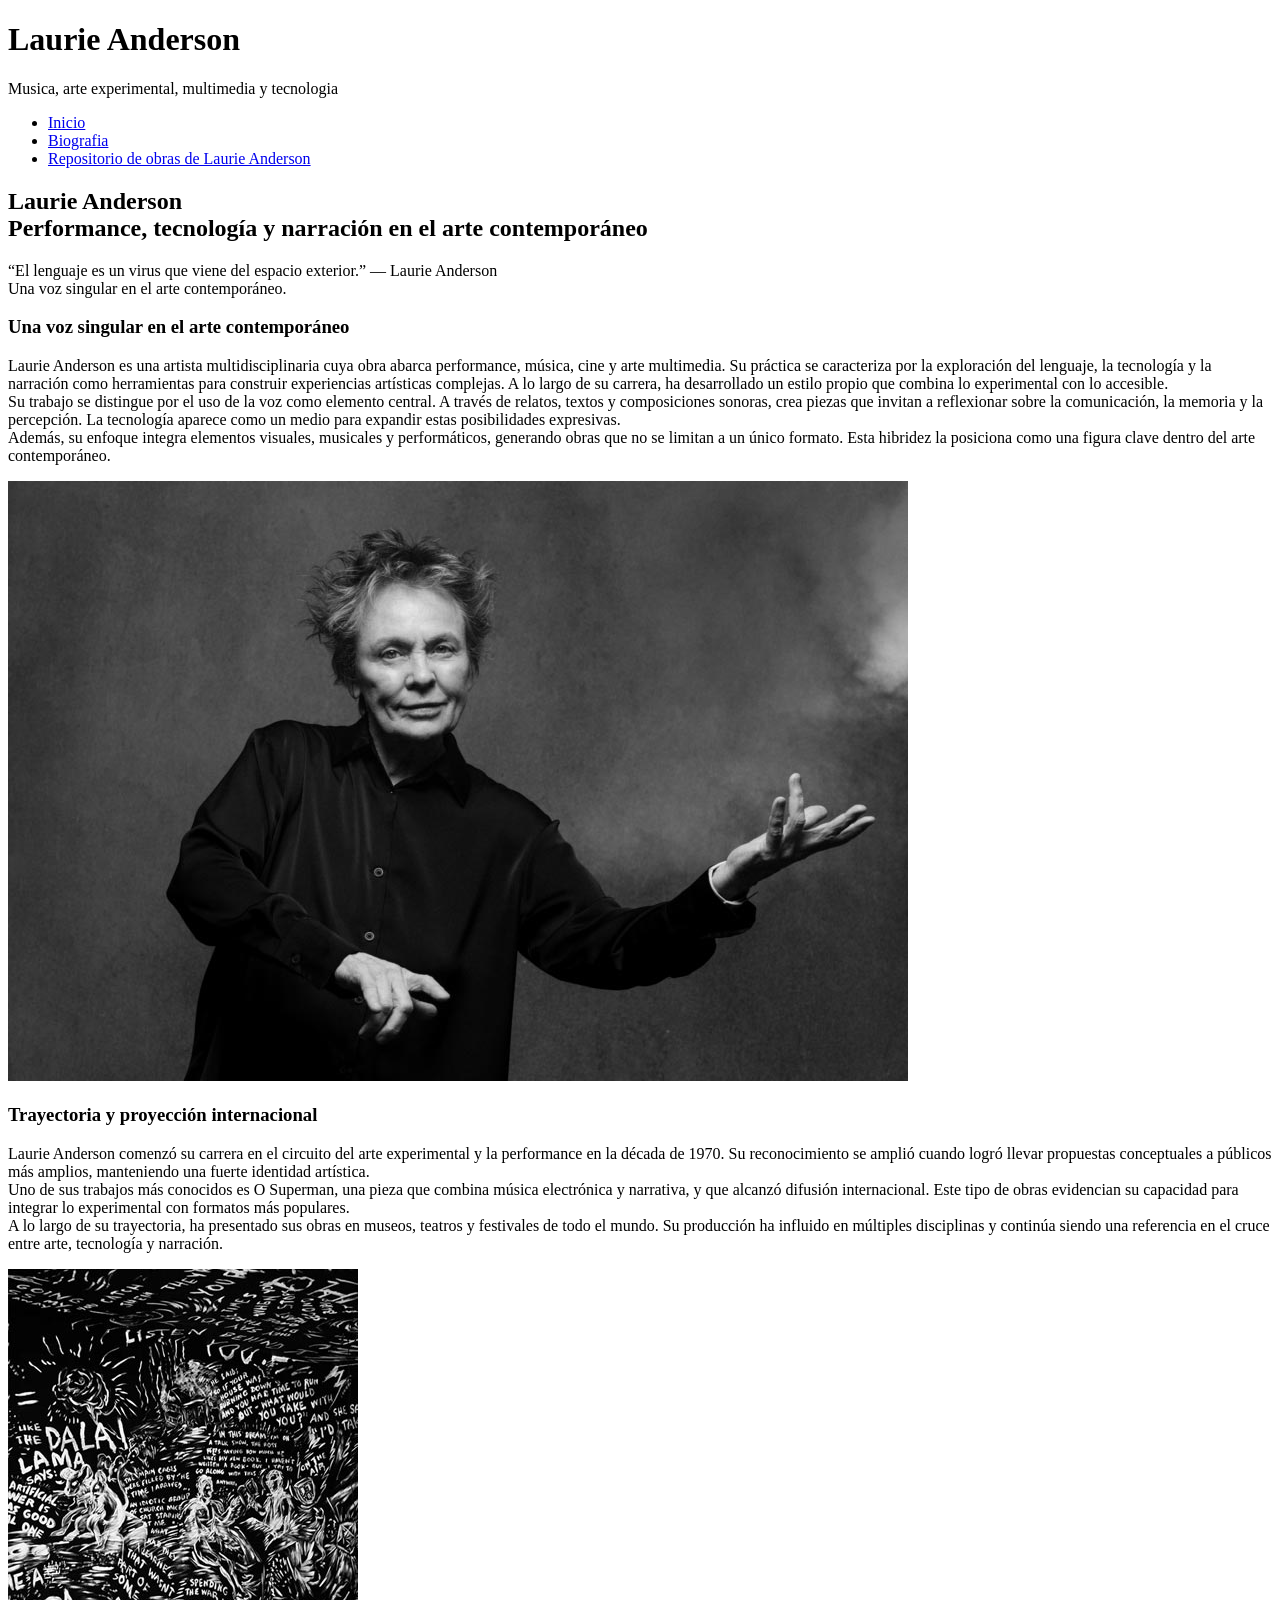
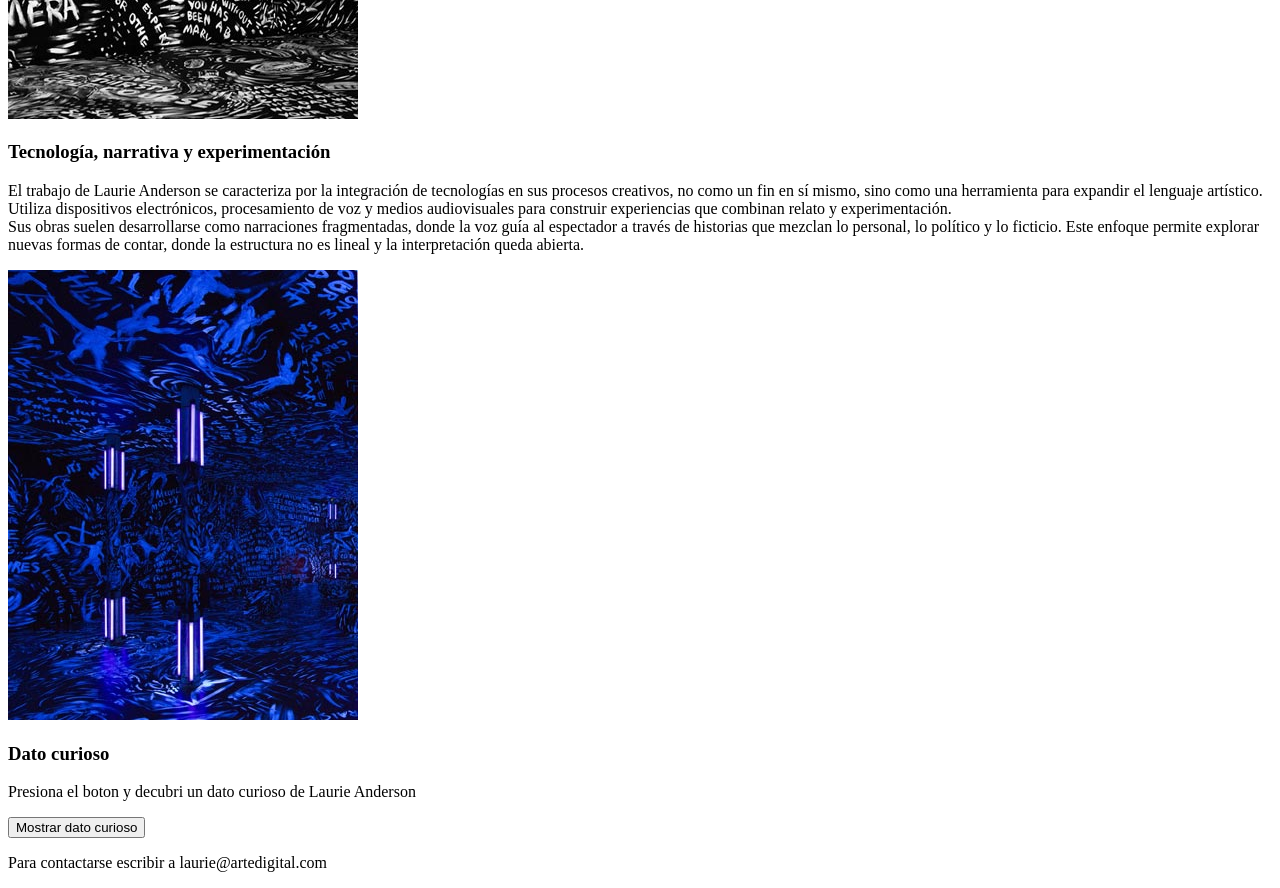
==== index.html @ 4a8b18e0 "comentarios borre comentarios que habia hecho para no olvidarme de agregar la informacion que nos di" ====
<!DOCTYPE html>
<html lang="en">
<head>
    <meta charset="UTF-8">
    <title>Laurie Anderson: indice</title>
    <link href="fuente" rel="stylesheet"> <!--FUENTE DE GOOGLE-->
    <link rel="stylesheet" href="css/styles.css">
</head>
<body>
    <div class="container">
        <header>
            <h1>Laurie Anderson</h1>
            <p> Musica, arte experimental, multimedia y tecnologia</p>
        </header>
        <nav>
            <ul>
                <li><a href="index.html" class="activo"> Inicio </a></li>
                <li><a href="html/pagina2.html"> Biografia</a></li>
                <li><a href="html/pagina3.html"> Repositorio de obras de Laurie Anderson </a></li>
            </ul>
        </nav>
<!--aca empiexo con el layout de la consigna del recu-->
<main>
   <h2> Laurie Anderson <br> Performance, tecnología y narración en el arte contemporáneo</h2> 
    <p>
        “El lenguaje es un virus que viene del espacio exterior.” — Laurie Anderson <br>
        Una voz singular en el arte contemporáneo.
    </p>
</main>
<section class="columnas-3">
    <article>
        <h3> Una voz singular en el arte contemporáneo </h3>
        <p>
            Laurie Anderson es una artista multidisciplinaria cuya obra abarca performance, música, 
            cine y arte multimedia. Su práctica se caracteriza por la exploración del lenguaje, 
            la tecnología y la narración como herramientas para construir experiencias artísticas 
            complejas. A lo largo de su carrera, ha desarrollado un estilo propio que combina lo 
            experimental con lo accesible. <br>
            Su trabajo se distingue por el uso de la voz como elemento central. A través de relatos, 
            textos y composiciones sonoras, crea piezas que invitan a reflexionar sobre la comunicación, 
            la memoria y la percepción. La tecnología aparece como un medio para expandir estas 
            posibilidades expresivas. <br>
            Además, su enfoque integra elementos visuales, musicales y performáticos, generando obras 
            que no se limitan a un único formato. Esta hibridez la posiciona como una figura clave dentro 
            del arte contemporáneo.
        </p>
        <img src="multimedia/anderson1.jpg" alt="Foto de Laurie Anderson">
    </article>
    <article>
        <h3> Trayectoria y proyección internacional </h3>
        <p>
            Laurie Anderson comenzó su carrera en el circuito del arte experimental y la performance en la 
            década de 1970. Su reconocimiento se amplió cuando logró llevar propuestas conceptuales a públicos 
            más amplios, manteniendo una fuerte identidad artística. <br>
            Uno de sus trabajos más conocidos es O Superman, una pieza que combina música electrónica y 
            narrativa, y que alcanzó difusión internacional. Este tipo de obras evidencian su capacidad para 
            integrar lo experimental con formatos más populares. <br> 
            A lo largo de su trayectoria, ha presentado sus obras en museos, teatros y festivales de todo el mundo. 
            Su producción ha influido en múltiples disciplinas y continúa siendo una referencia en el cruce entre 
            arte, tecnología y narración. 
        </p>
        <img src="multimedia/anderson2.jpg" alt="Foto de Laurie Anderson">
    </article>
    <article>
        <h3> Tecnología, narrativa y experimentación </h3>
        <p>
            El trabajo de Laurie Anderson se caracteriza por la integración de tecnologías en sus procesos 
            creativos, no como un fin en sí mismo, sino como una herramienta para expandir el lenguaje artístico. 
            Utiliza dispositivos electrónicos, procesamiento de voz y medios audiovisuales para construir experiencias 
            que combinan relato y experimentación. <br>
            Sus obras suelen desarrollarse como narraciones fragmentadas, donde la voz guía al espectador a través de 
            historias que mezclan lo personal, lo político y lo ficticio. Este enfoque permite explorar nuevas formas 
            de contar, donde la estructura no es lineal y la interpretación queda abierta.
        </p>
        <img src="multimedia/anderson3.jpg" alt="Foto de Laurie Anderson">
    </article>
</section>
<!--Dato entra aca-->
<section id="seccion-dato-curioso">
    <h3>Dato curioso</h3>
    <p id="dato-curioso-texto"> Presiona el boton y decubri un dato curioso de Laurie Anderson</p>
    <button id="btn-dato-curioso">Mostrar dato curioso</button>
</section>
</main>
<footer>
    <p> Para contactarse escribir a laurie@artedigital.com </p>
</footer>
</div>
<!--Script--->
<script src="js/index.js"></script>
</body>
</html>
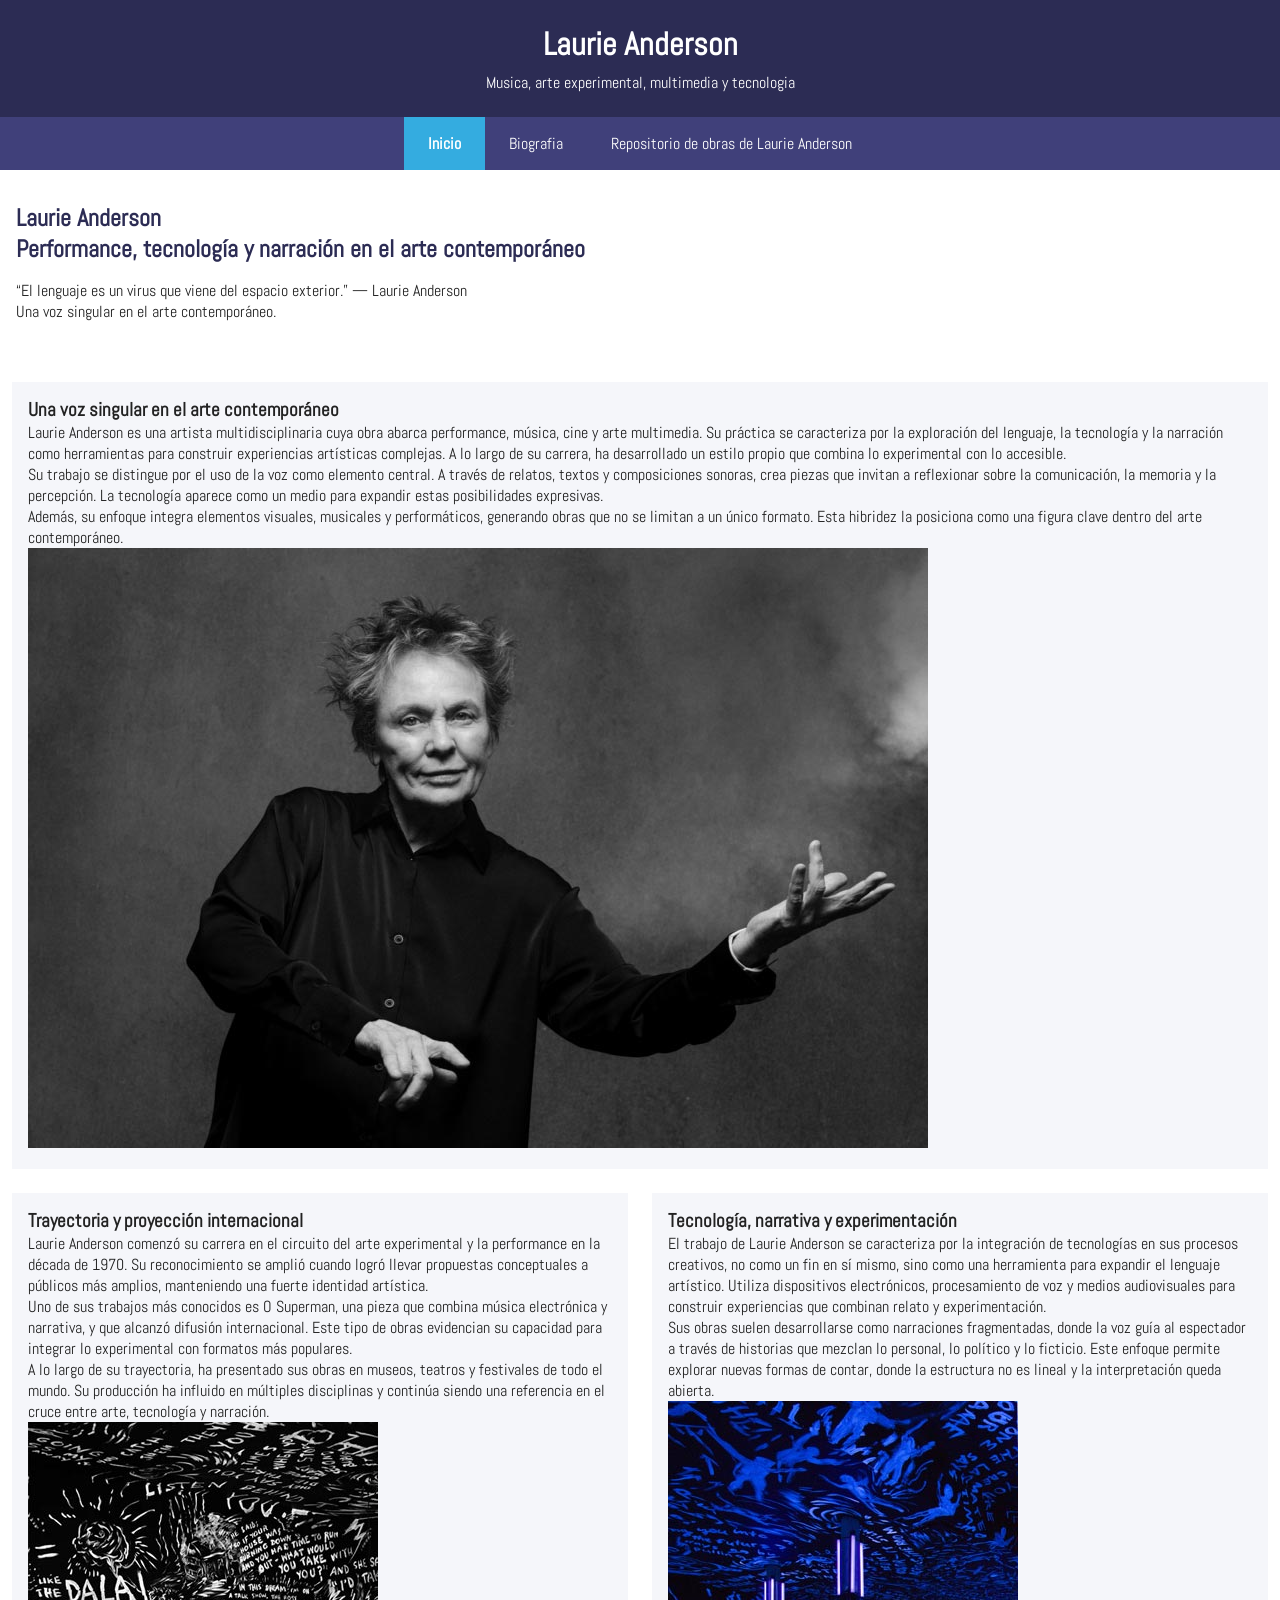
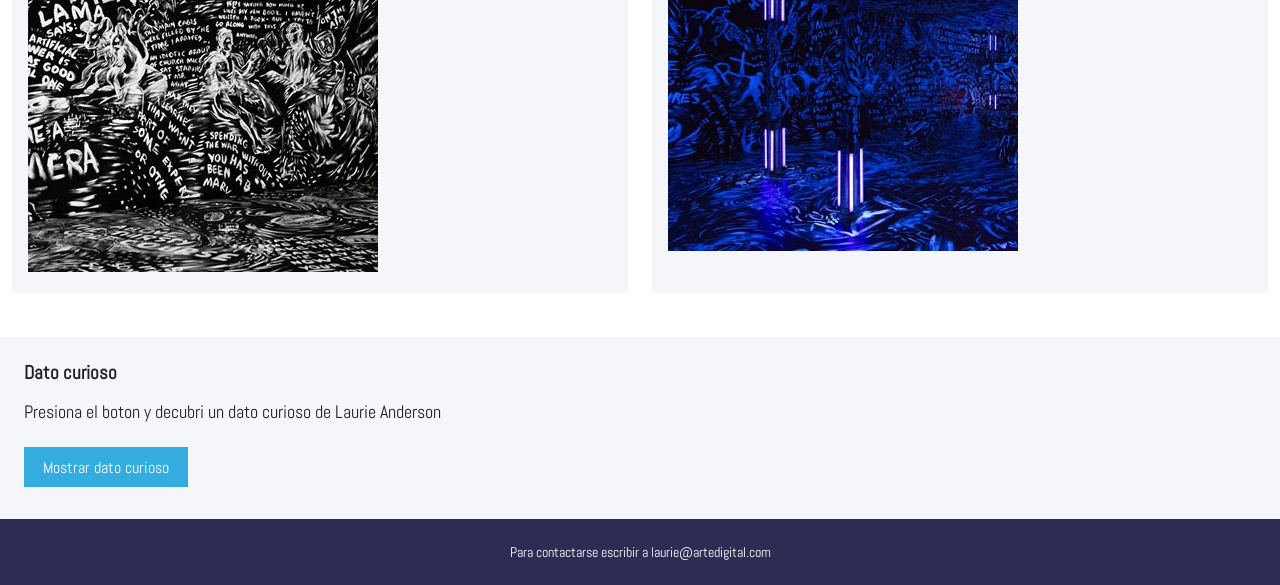
==== commit 8bfe485c: "link tenia mal linkeadas las paginas y mi web no estaba funcionando, creo que ahi se resolvio" ====
--- a/index.html
+++ b/index.html
@@ -3,7 +3,7 @@
 <head>
     <meta charset="UTF-8">
     <title>Laurie Anderson: indice</title>
-    <link href="fuente" rel="stylesheet"> <!--FUENTE DE GOOGLE-->
+    <link href="https://fonts.googleapis.com/css2?family=Abel&display=swap" rel="stylesheet">
     <link rel="stylesheet" href="css/styles.css">
 </head>
 <body>
@@ -15,8 +15,8 @@
         <nav>
             <ul>
                 <li><a href="index.html" class="activo"> Inicio </a></li>
-                <li><a href="html/pagina2.html"> Biografia</a></li>
-                <li><a href="html/pagina3.html"> Repositorio de obras de Laurie Anderson </a></li>
+                <li><a href="html/pagina1.html"> Biografia</a></li>
+                <li><a href="html/pagina2.html"> Repositorio de obras de Laurie Anderson </a></li>
             </ul>
         </nav>
 <!--aca empiexo con el layout de la consigna del recu-->
--- a/css/styles.css
+++ b/css/styles.css
@@ -0,0 +1,235 @@
+body, header, nav, main, footer, div, ul, li, h1, h2,h3, h4, p, form, input, button {
+    margin: 0;
+    padding: 0;
+    box-sizing: border-box;
+}
+/*el body y el fondo*/
+body{
+   font-family: 'Abel', Arial, sans-serif;
+   font-size: 1rem;
+   color: #222222;
+   background-image: url("../img/fondo.png");
+   background-repeat: no-repeat;
+   background-position: center;
+   background-attachment: fixed;
+   display: flex;
+   flex-direction: column;
+   align-items: center;
+}
+/*cont principal*/
+.contenedor{
+    width: 90%;
+    max-width: 75rem;
+    margin: 2rem auto;
+    background-color: #ffffff;
+    padding: 2rem;
+}
+/*encabezado*/
+header {
+    display: flex; 
+    flex-direction: column;
+    align-items: center;
+    text-align: center;
+    padding: 1.5rem 1rem;
+    background-color: #2c2c54;
+    color: #ffffff;
+}
+header h1 {
+    font-family: 'Abel', Arial, sans-serif;
+    font-size: 2rem;
+}
+header p {
+    font-size: 1rem;
+    margin-top: 0.5rem;
+}
+/*nav*/
+nav {
+    background-color: #40407a;
+}
+nav ul {
+    list-style: none; 
+    display: flex; 
+    flex-direction: row; 
+    justify-content: center; 
+    flex-wrap: wrap; 
+}
+nav ul li a {
+    display: block;
+    padding: 1rem 1.5rem;
+    color: #ffffff;
+    text-decoration: none;
+    font-size: 1rem;
+}
+nav ul li a:visited {
+    color: #ffffff;
+}
+nav ul li a:hover {
+    background-color: #706df3;
+}
+nav ul li a.activo {
+    background-color: #34ace0;
+    font-weight: bold;
+}
+/*main*/
+main {
+    padding: 2rem 1rem;
+}
+main h2 {
+    font-family:'Abel', Arial, sans-serif;
+    font-size: 1.5rem;
+    color: #2c2c54;
+    margin-bottom: 1rem;
+}
+main h3 {
+    font-family:'Abel', Arial, sans-serif;
+    font-size: 1.2rem;
+    color: #40407a;
+    margin: 1rem 0 0.5rem 0;
+}
+main p {
+    margin-bottom: 1rem;
+}
+main ul, 
+main ol {
+    margin: 0 0 1rem 1.5rem
+}
+.destacado {
+    font-family:'Abel', Arial, sans-serif;
+    color: #ff5252;
+    font-weight: bold;
+}
+/*layout de las 3 columnas*/
+.columnas-3 {
+    display: flex;
+    flex-direction: row;
+    flex-wrap: wrap;
+}
+.columnas-3 article {
+    flex-grow: 1;
+    flex-shrink: 1;
+    flex-basis: 15rem;
+    background-color: #f5f6fa;
+    padding: 1rem;
+    margin: 0.75rem;
+}
+/*layout de dos columnas*/
+.columnas-2 {
+    display: flex;
+    flex-direction: row;
+    flex-wrap: wrap;
+}
+.columna-chica {
+    flex-grow: 1;
+    flex-shrink: 1;
+    flex-basis: 20%;
+    background-color: #f5f6fa;
+    padding: 1rem;
+    margin: 0.75rem;
+}
+.columna-grande {
+    flex-grow: 2;
+    flex-shrink: 1;
+    flex-basis: 60%;
+    background-color: #f5f6fa;
+    padding: 1rem;
+    margin: 0.75rem;
+}
+/*imagenes*/
+main img {
+    max-width: 100%;
+    height: auto;
+    margin: 0.5rem 0;
+}
+/*las instrucciones de la consigna para interactuar en la pagina*/
+.instrucciones {
+    background-color: #fff3cd;
+    border: 0.0625rem solid #ffe08a;
+    padding: 1rem; 
+    margin-bottom: 1.5rem;
+}
+/*repo de obras*/
+#galeria {
+    display: flex;
+    flex-direction: row;
+    flex-wrap: wrap;
+    margin-top: 1rem;
+}
+.obra {
+    flex-grow: 1;
+    flex-shrink: 1;
+    flex-basis: 15rem;
+    background-color: #f5f6fa;
+    padding: 1rem;
+    margin: 0.75rem;
+    text-align: center;
+}
+/*botones de la pagina*/
+button {
+    font-family:'Abel', Arial, sans-serif;
+    font-size: 1rem;
+    padding: 0.6rem 1.2rem;
+    background-color: #34ace0;
+    color: #ffffff;
+    border: none;
+    margin: 0.5rem 0.5rem 0.5rem 0;
+}
+button:hover {
+    background-color: #227093;
+}
+/*para el dato*/
+#seccion-dato-curioso {
+    margin-top: 2rem;
+    background-color: #f5f6fa;
+    padding: 1.5rem;
+}
+#dato-curioso-texto {
+    font-size: 1.1rem;
+    margin: 1rem 0;
+}
+/*formulario*/
+.campo-formulario {
+    display: flex;
+    flex-direction: column;
+    margin-bottom: 1rem;
+    max-width: 25rem;
+}
+.campo-formulario label {
+    font-weight: bold;
+    margin-bottom: 0.3rem;
+}
+.campo-formulario input {
+    padding: 0.5rem;
+    border: 0.625rem solid #cccccc;
+    font-size: 1rem;
+}
+.mesaje-error {
+    color: #e74c3c;
+    font-weight: bold;
+}
+#mesaje-progreso {
+    font-weight: bold;
+    color: #2c2c54;
+    margin-bottom: 1rem;
+}
+.lista-obras {
+    margin: 1rem 0 1.5rem 1.5rem;
+}
+.lista-obras li {
+    margin-bottom: 0.3rem;
+}
+#resultados {
+    background-color: #f5f6fa;
+    padding: 1rem;
+    margin: 1rem 0;
+}
+#resultados p {
+    margin-bottom: 0.5rem;
+}
+/*para el pie*/
+footer {
+    text-align: center;
+    padding: 1.5rem 1rem;
+    background-color: #2c2c54;
+    color: #ffffff;
+    font-size: 0.9rem;
+}
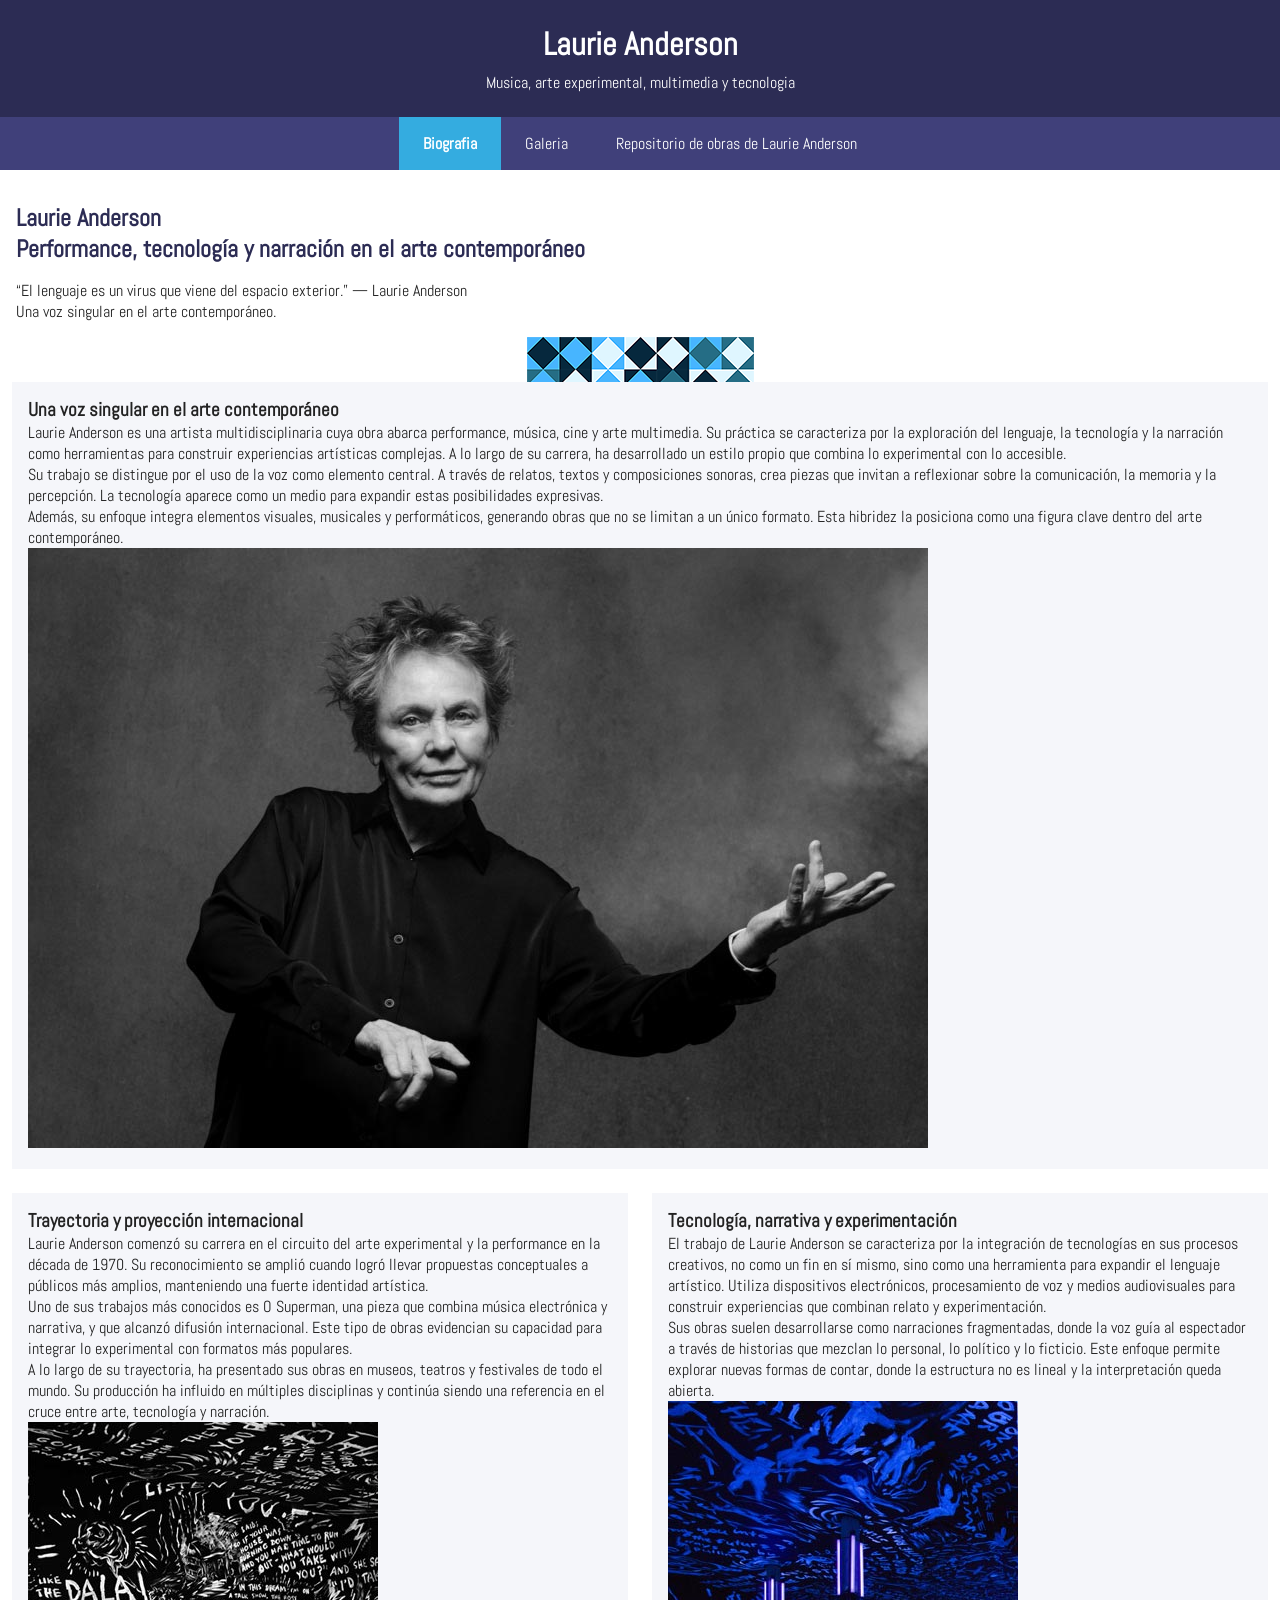
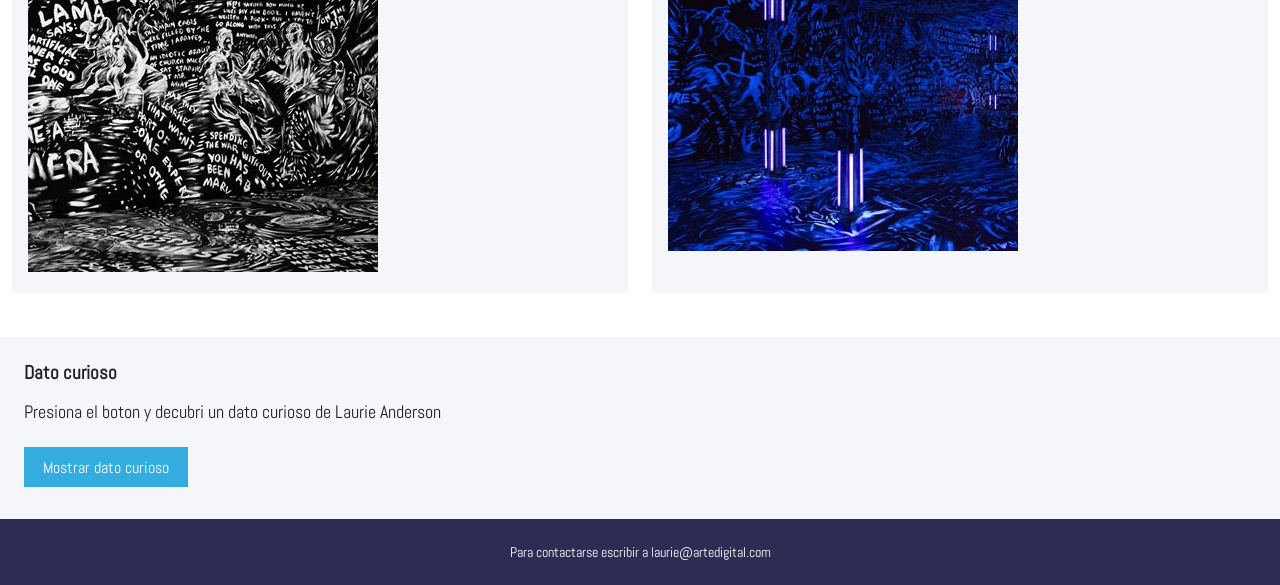
==== commit 369669a4: "correcciones" ====
--- a/index.html
+++ b/index.html
@@ -14,8 +14,8 @@
         </header>
         <nav>
             <ul>
-                <li><a href="index.html" class="activo"> Inicio </a></li>
-                <li><a href="html/pagina1.html"> Biografia</a></li>
+                <li><a href="index.html" class="activo"> Biografia </a></li>
+                <li><a href="html/pagina1.html"> Galeria </a></li>
                 <li><a href="html/pagina2.html"> Repositorio de obras de Laurie Anderson </a></li>
             </ul>
         </nav>
--- a/css/styles.css
+++ b/css/styles.css
@@ -8,7 +8,7 @@
    font-family: 'Abel', Arial, sans-serif;
    font-size: 1rem;
    color: #222222;
-   background-image: url("../img/fondo.png");
+   background-image: url("../multimedia/fondo.png");
    background-repeat: no-repeat;
    background-position: center;
    background-attachment: fixed;
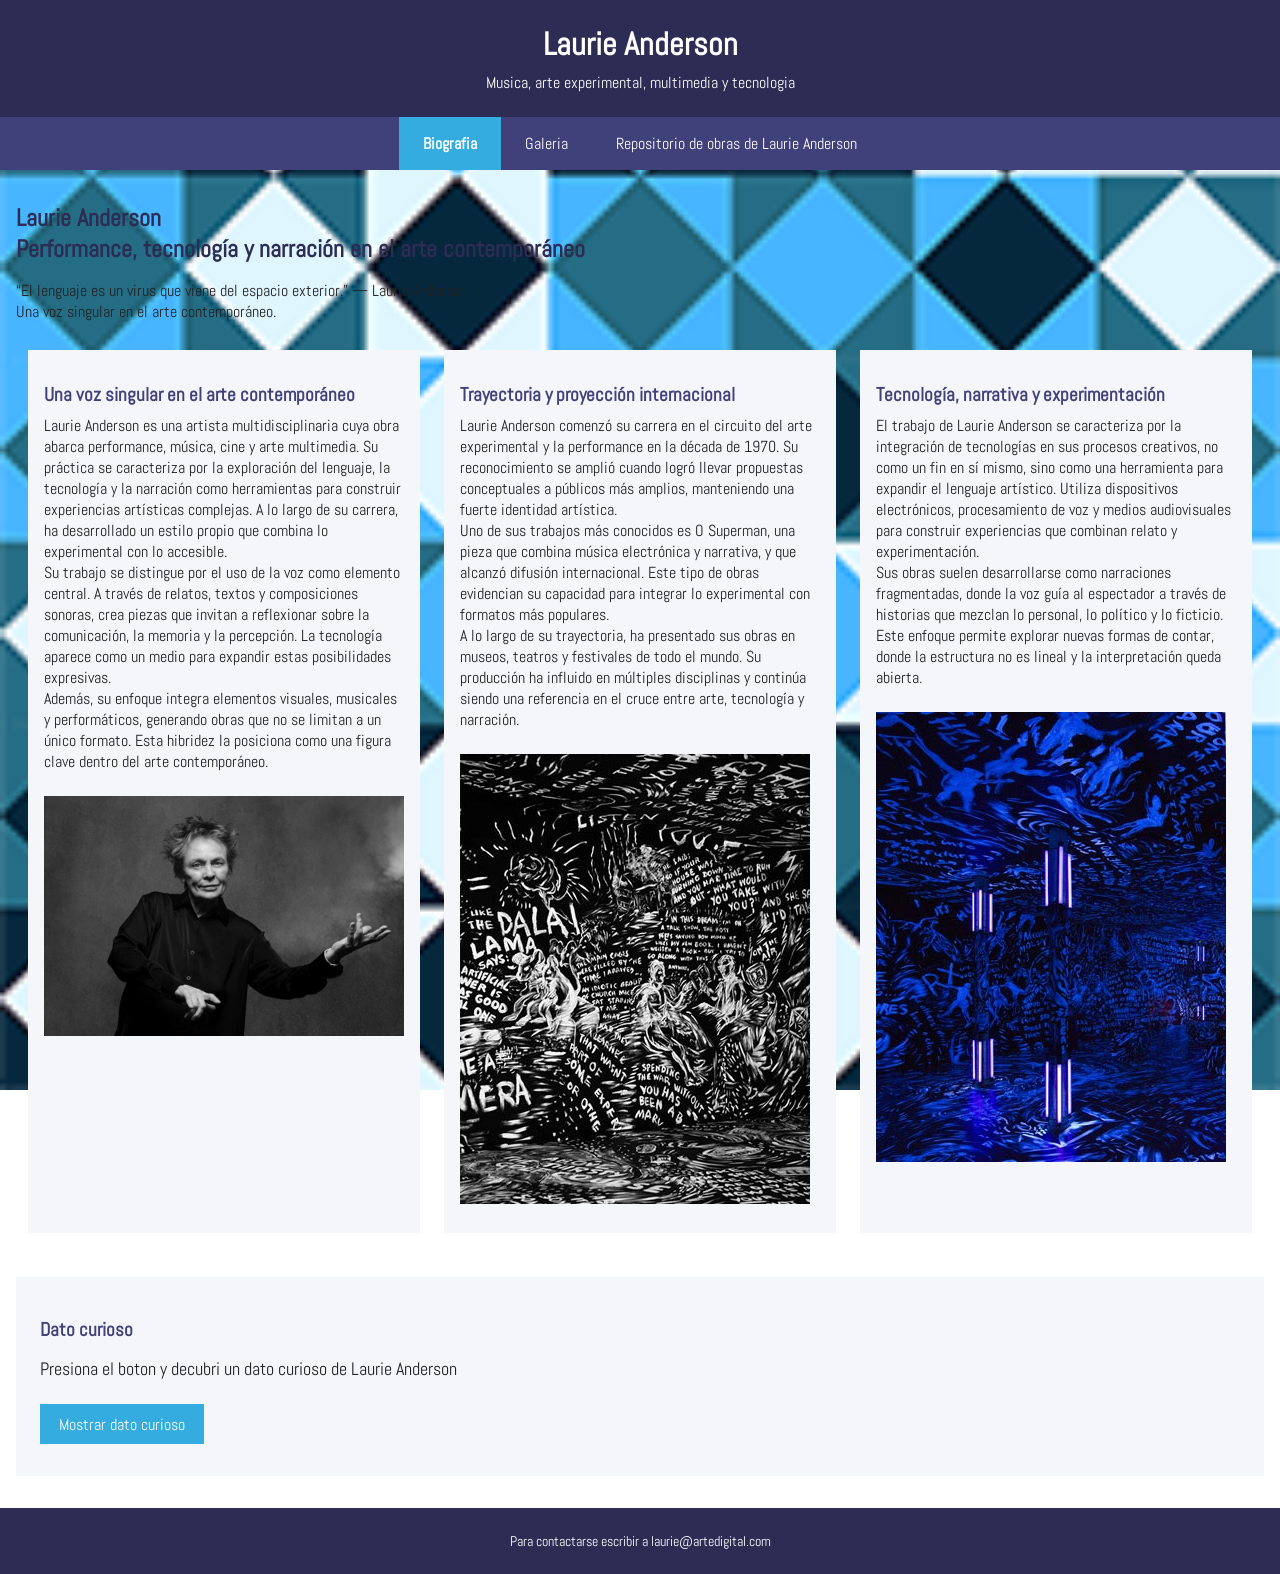
==== commit 2845f5fa: "correcciones" ====
--- a/index.html
+++ b/index.html
@@ -26,7 +26,6 @@
         “El lenguaje es un virus que viene del espacio exterior.” — Laurie Anderson <br>
         Una voz singular en el arte contemporáneo.
     </p>
-</main>
 <section class="columnas-3">
     <article>
         <h3> Una voz singular en el arte contemporáneo </h3>
--- a/css/styles.css
+++ b/css/styles.css
@@ -12,6 +12,7 @@
    background-repeat: no-repeat;
    background-position: center;
    background-attachment: fixed;
+   background-size: cover;
    display: flex;
    flex-direction: column;
    align-items: center;
@@ -104,6 +105,10 @@
     flex-direction: row;
     flex-wrap: wrap;
 }
+.columnas-3 img {
+    max-width: 100%;
+    height: auto;
+}
 .columnas-3 article {
     flex-grow: 1;
     flex-shrink: 1;
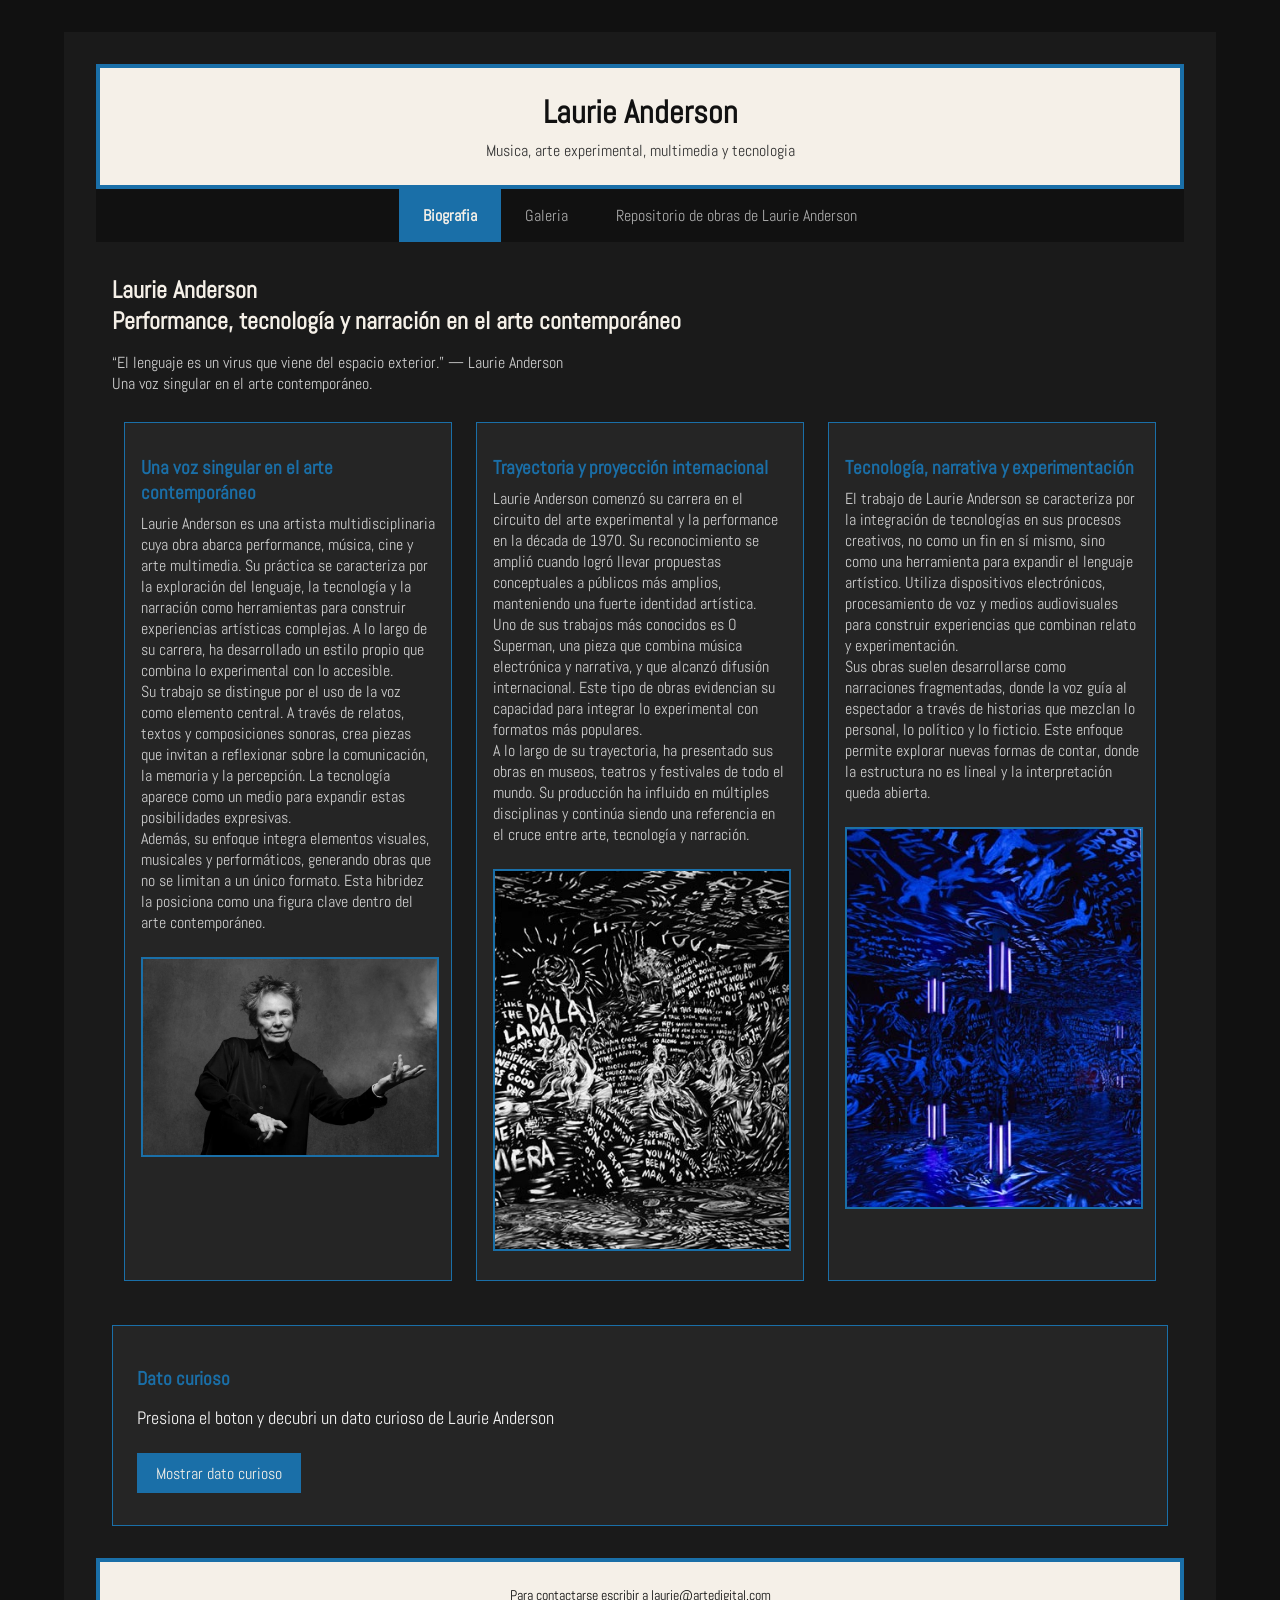
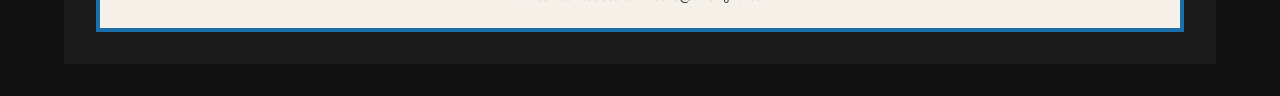
==== commit 1f2210f6: "fondo sigo tratando de solucionar el problema del fondo" ====
--- a/index.html
+++ b/index.html
@@ -7,7 +7,7 @@
     <link rel="stylesheet" href="css/styles.css">
 </head>
 <body>
-    <div class="container">
+    <div class="contenedor">
         <header>
             <h1>Laurie Anderson</h1>
             <p> Musica, arte experimental, multimedia y tecnologia</p>
--- a/css/styles.css
+++ b/css/styles.css
@@ -7,12 +7,12 @@
 body{
    font-family: 'Abel', Arial, sans-serif;
    font-size: 1rem;
-   color: #222222;
-   background-image: url("../multimedia/fondo.png");
-   background-repeat: no-repeat;
+   color: #f2f2f2;
+   background-image: url("multimedia\fondo.png");
+   background-repeat: repeat;
    background-position: center;
    background-attachment: fixed;
-   background-size: cover;
+   background-color: #111111;
    display: flex;
    flex-direction: column;
    align-items: center;
@@ -22,7 +22,7 @@
     width: 90%;
     max-width: 75rem;
     margin: 2rem auto;
-    background-color: #ffffff;
+    background-color: #1a1a1a;
     padding: 2rem;
 }
 /*encabezado*/
@@ -32,20 +32,23 @@
     align-items: center;
     text-align: center;
     padding: 1.5rem 1rem;
-    background-color: #2c2c54;
-    color: #ffffff;
+    background-color: #f5f0e8;
+    color: #111111;
+    border: 0.3rem solid #1a6fa8;
 }
 header h1 {
     font-family: 'Abel', Arial, sans-serif;
     font-size: 2rem;
+    color: #111;
 }
 header p {
     font-size: 1rem;
     margin-top: 0.5rem;
+    color: #333333;
 }
 /*nav*/
 nav {
-    background-color: #40407a;
+    background-color: #111;
 }
 nav ul {
     list-style: none; 
@@ -57,46 +60,51 @@
 nav ul li a {
     display: block;
     padding: 1rem 1.5rem;
-    color: #ffffff;
+    color: #aaaaaa;
     text-decoration: none;
     font-size: 1rem;
 }
 nav ul li a:visited {
-    color: #ffffff;
+    color: #888888;
 }
 nav ul li a:hover {
-    background-color: #706df3;
+    background-color: #1a6fa8;
 }
 nav ul li a.activo {
-    background-color: #34ace0;
+    background-color: #1a6fa8;
+    color: #f5f0e8;
     font-weight: bold;
 }
 /*main*/
 main {
     padding: 2rem 1rem;
+    background-color: #1a1a1a;
+    color: #f2f2f2;
 }
 main h2 {
     font-family:'Abel', Arial, sans-serif;
     font-size: 1.5rem;
-    color: #2c2c54;
+    color: #f5f0e8;
     margin-bottom: 1rem;
 }
 main h3 {
     font-family:'Abel', Arial, sans-serif;
     font-size: 1.2rem;
-    color: #40407a;
+    color: #1a6fa8;
     margin: 1rem 0 0.5rem 0;
 }
 main p {
     margin-bottom: 1rem;
+    color: #cccccc;
 }
 main ul, 
 main ol {
-    margin: 0 0 1rem 1.5rem
+    margin: 0 0 1rem 1.5rem;
+    color: #cccccc;
 }
 .destacado {
     font-family:'Abel', Arial, sans-serif;
-    color: #ff5252;
+    color: #1a6fa8;
     font-weight: bold;
 }
 /*layout de las 3 columnas*/
@@ -113,9 +121,10 @@
     flex-grow: 1;
     flex-shrink: 1;
     flex-basis: 15rem;
-    background-color: #f5f6fa;
-    padding: 1rem;
-    margin: 0.75rem;
+    background-color: #252525;
+    padding: 1rem;
+    margin: 0.75rem;
+    border: 0.0625rem solid #1a6fa8;
 }
 /*layout de dos columnas*/
 .columnas-2 {
@@ -127,30 +136,34 @@
     flex-grow: 1;
     flex-shrink: 1;
     flex-basis: 20%;
-    background-color: #f5f6fa;
-    padding: 1rem;
-    margin: 0.75rem;
+    background-color: #252525;
+    padding: 1rem;
+    margin: 0.75rem;
+    border: 0.0625rem solid #1a6fa8;
 }
 .columna-grande {
     flex-grow: 2;
     flex-shrink: 1;
     flex-basis: 60%;
-    background-color: #f5f6fa;
-    padding: 1rem;
-    margin: 0.75rem;
+    background-color: #252525;
+    padding: 1rem;
+    margin: 0.75rem;
+    border: 0.0625rem solid #1a6fa8;
 }
 /*imagenes*/
 main img {
     max-width: 100%;
     height: auto;
     margin: 0.5rem 0;
+    border: 0.15rem solid #1a6fa8;
 }
 /*las instrucciones de la consigna para interactuar en la pagina*/
 .instrucciones {
-    background-color: #fff3cd;
-    border: 0.0625rem solid #ffe08a;
+    background-color: #2a2a10;
+    border: 0.0625rem solid #d4b106;
     padding: 1rem; 
     margin-bottom: 1.5rem;
+    color: #f2f2f2;
 }
 /*repo de obras*/
 #galeria {
@@ -163,33 +176,36 @@
     flex-grow: 1;
     flex-shrink: 1;
     flex-basis: 15rem;
-    background-color: #f5f6fa;
+    background-color: #252525;
     padding: 1rem;
     margin: 0.75rem;
     text-align: center;
+    border: 0.0625rem solid #1a6fa8;
 }
 /*botones de la pagina*/
 button {
     font-family:'Abel', Arial, sans-serif;
     font-size: 1rem;
     padding: 0.6rem 1.2rem;
-    background-color: #34ace0;
-    color: #ffffff;
+    background-color: #1a6fa8;
+    color: #f5f0e8;
     border: none;
     margin: 0.5rem 0.5rem 0.5rem 0;
 }
 button:hover {
-    background-color: #227093;
+    background-color: #14547f;
 }
 /*para el dato*/
 #seccion-dato-curioso {
     margin-top: 2rem;
-    background-color: #f5f6fa;
+    background-color: #252525;
     padding: 1.5rem;
+    border: 0.0625rem solid #1a6fa8;
 }
 #dato-curioso-texto {
     font-size: 1.1rem;
     margin: 1rem 0;
+    color: #f2f2f2;
 }
 /*formulario*/
 .campo-formulario {
@@ -201,11 +217,14 @@
 .campo-formulario label {
     font-weight: bold;
     margin-bottom: 0.3rem;
+    color: #f2f2f2;
 }
 .campo-formulario input {
     padding: 0.5rem;
     border: 0.625rem solid #cccccc;
     font-size: 1rem;
+    background-color: #1a1a1a;
+    color: #f2f2f2;
 }
 .mesaje-error {
     color: #e74c3c;
@@ -213,28 +232,32 @@
 }
 #mesaje-progreso {
     font-weight: bold;
-    color: #2c2c54;
+    color: #f5f0e8;
     margin-bottom: 1rem;
 }
 .lista-obras {
     margin: 1rem 0 1.5rem 1.5rem;
+    color: #cccccc;
 }
 .lista-obras li {
     margin-bottom: 0.3rem;
 }
 #resultados {
-    background-color: #f5f6fa;
+    background-color: #252525;
     padding: 1rem;
     margin: 1rem 0;
+    border: 0.0625rem solid #1a6fa8;
 }
 #resultados p {
     margin-bottom: 0.5rem;
+    color: #f2f2f2;
 }
 /*para el pie*/
 footer {
     text-align: center;
     padding: 1.5rem 1rem;
-    background-color: #2c2c54;
-    color: #ffffff;
+    background-color: #f5f0e8;
+    color: #111111;
     font-size: 0.9rem;
+    border: 0.3rem solid #1a6fa8;
 }
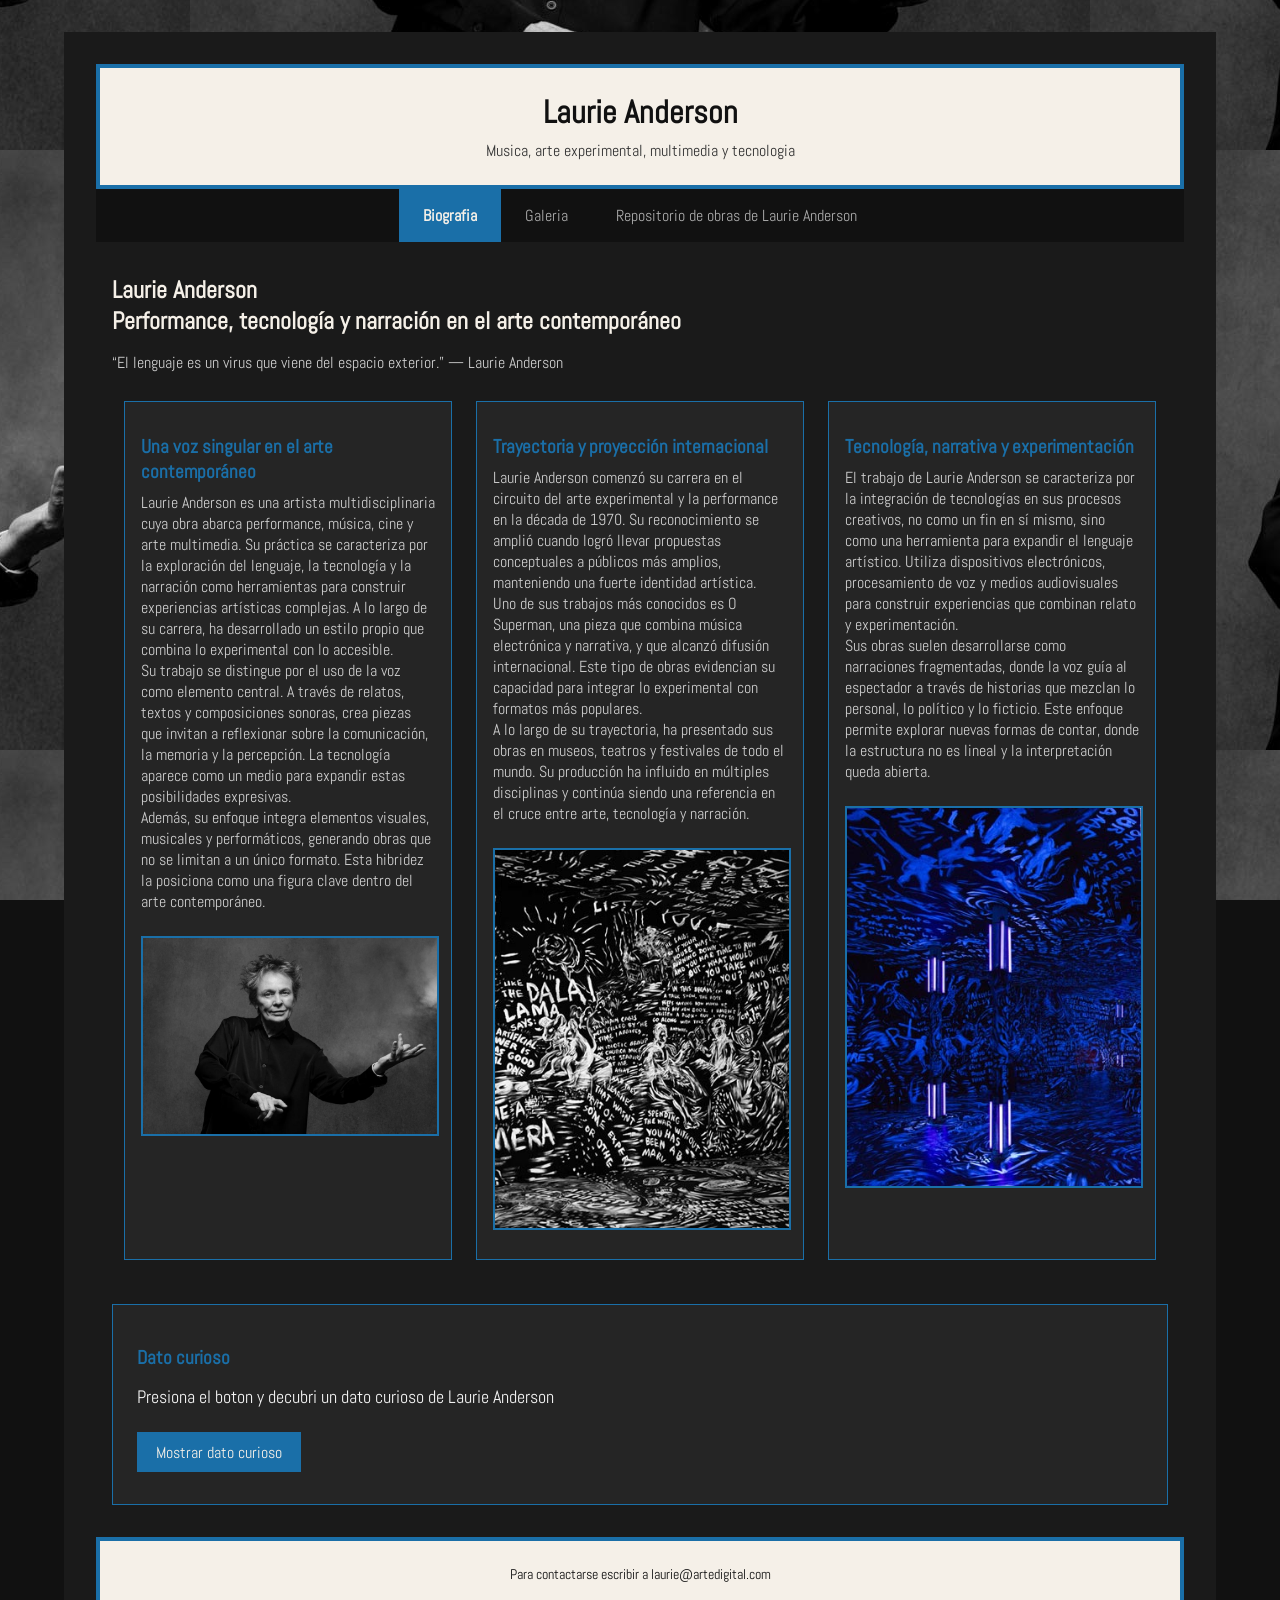
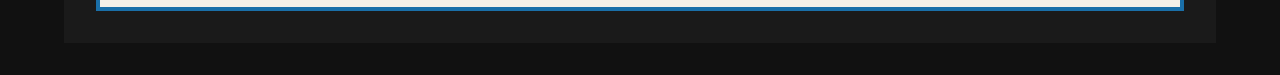
==== commit df201d8d: "elimine elimine mi pagina3 de js que estaba vacia porque antes habia eliminado mi pagina 3 html, y e" ====
--- a/index.html
+++ b/index.html
@@ -24,7 +24,6 @@
    <h2> Laurie Anderson <br> Performance, tecnología y narración en el arte contemporáneo</h2> 
     <p>
         “El lenguaje es un virus que viene del espacio exterior.” — Laurie Anderson <br>
-        Una voz singular en el arte contemporáneo.
     </p>
 <section class="columnas-3">
     <article>
--- a/css/styles.css
+++ b/css/styles.css
@@ -8,7 +8,7 @@
    font-family: 'Abel', Arial, sans-serif;
    font-size: 1rem;
    color: #f2f2f2;
-   background-image: url("multimedia\fondo.png");
+   background-image: url("../multimedia/anderson1.jpg");
    background-repeat: repeat;
    background-position: center;
    background-attachment: fixed;
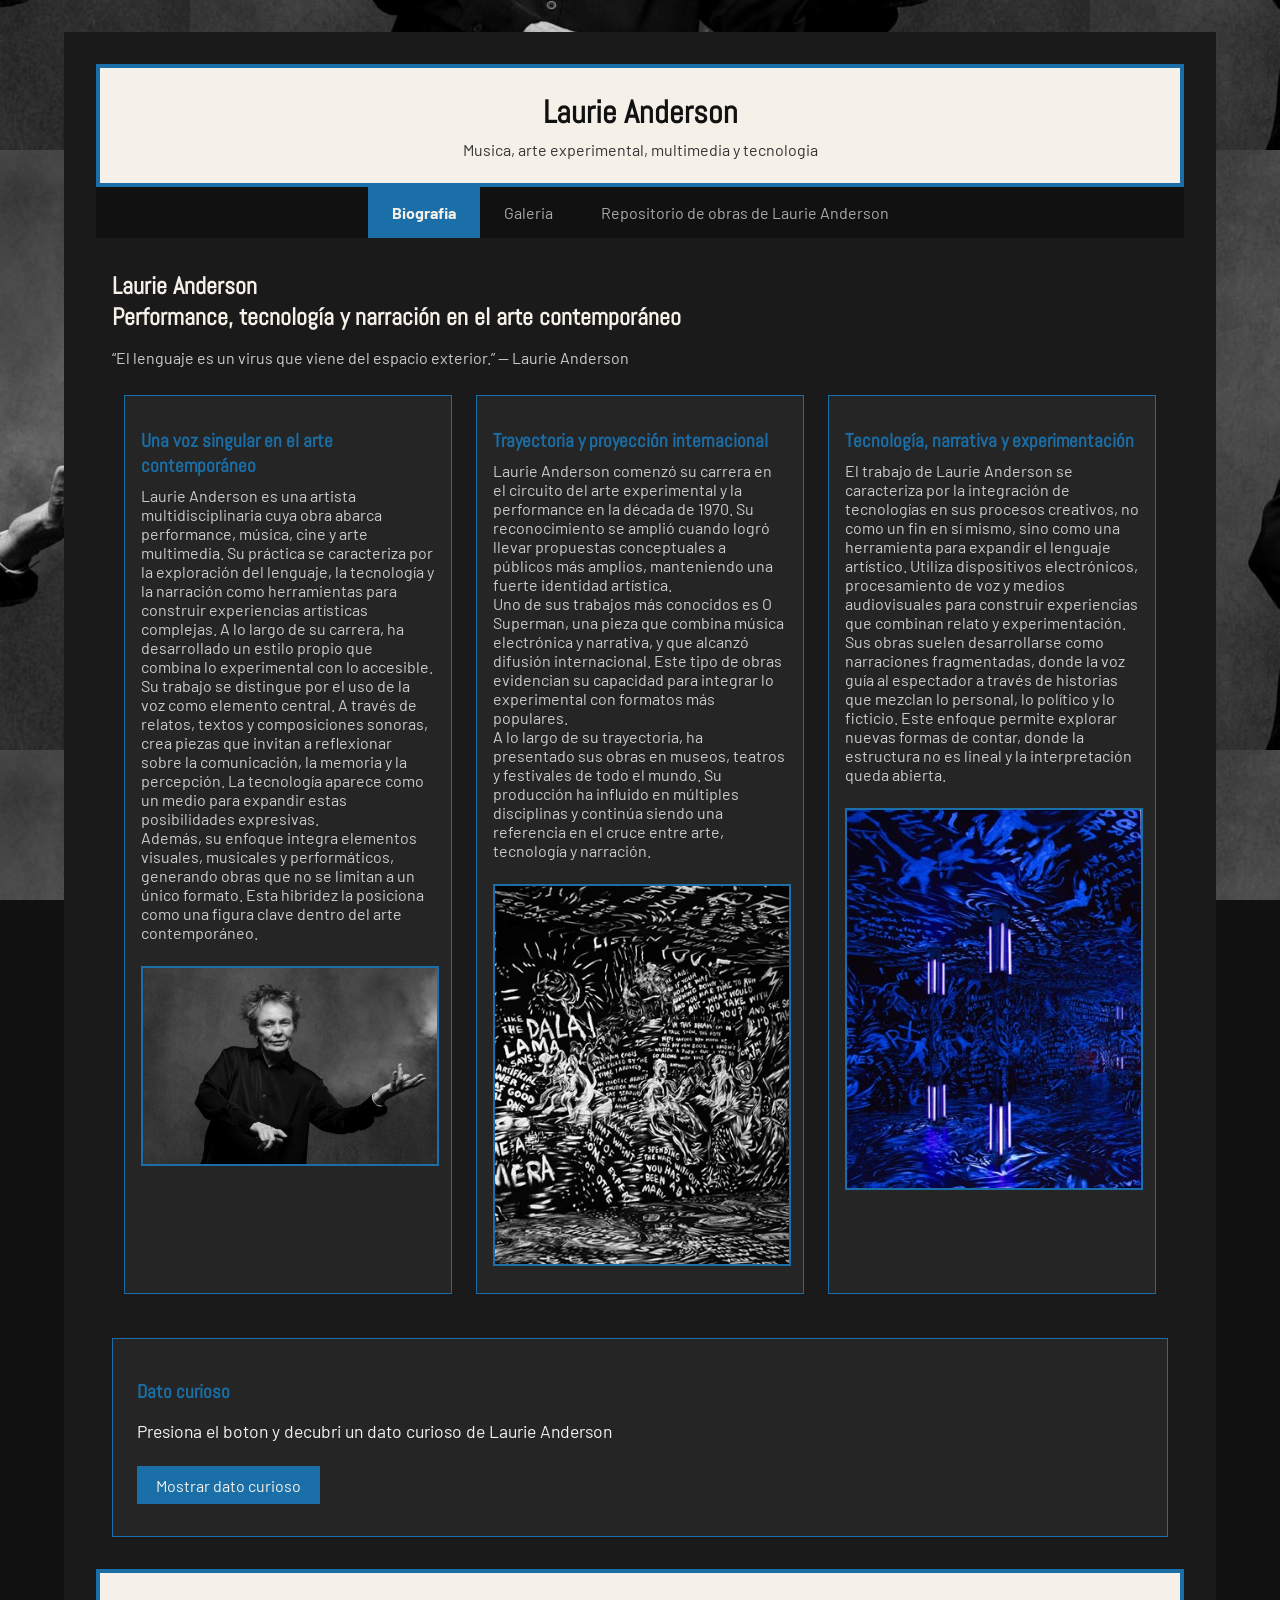
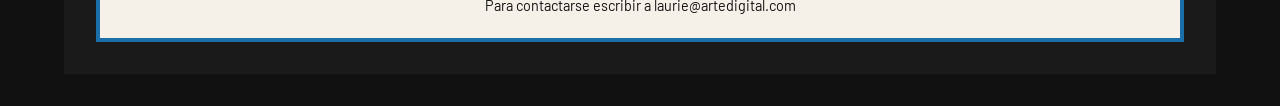
==== commit aa3dec10: "fuente" ====
--- a/index.html
+++ b/index.html
@@ -4,6 +4,7 @@
     <meta charset="UTF-8">
     <title>Laurie Anderson: indice</title>
     <link href="https://fonts.googleapis.com/css2?family=Abel&display=swap" rel="stylesheet">
+    <link href="https://fonts.googleapis.com/css2?family=Abel&family=Barlow:wght@300;400" rel="stylesheet">
     <link rel="stylesheet" href="css/styles.css">
 </head>
 <body>
--- a/css/styles.css
+++ b/css/styles.css
@@ -5,7 +5,7 @@
 }
 /*el body y el fondo*/
 body{
-   font-family: 'Abel', Arial, sans-serif;
+   font-family: 'Barlow', Arial, sans-serif;
    font-size: 1rem;
    color: #f2f2f2;
    background-image: url("../multimedia/anderson1.jpg");
@@ -184,7 +184,7 @@
 }
 /*botones de la pagina*/
 button {
-    font-family:'Abel', Arial, sans-serif;
+    font-family: 'Barlow', Arial, sans-serif;
     font-size: 1rem;
     padding: 0.6rem 1.2rem;
     background-color: #1a6fa8;
